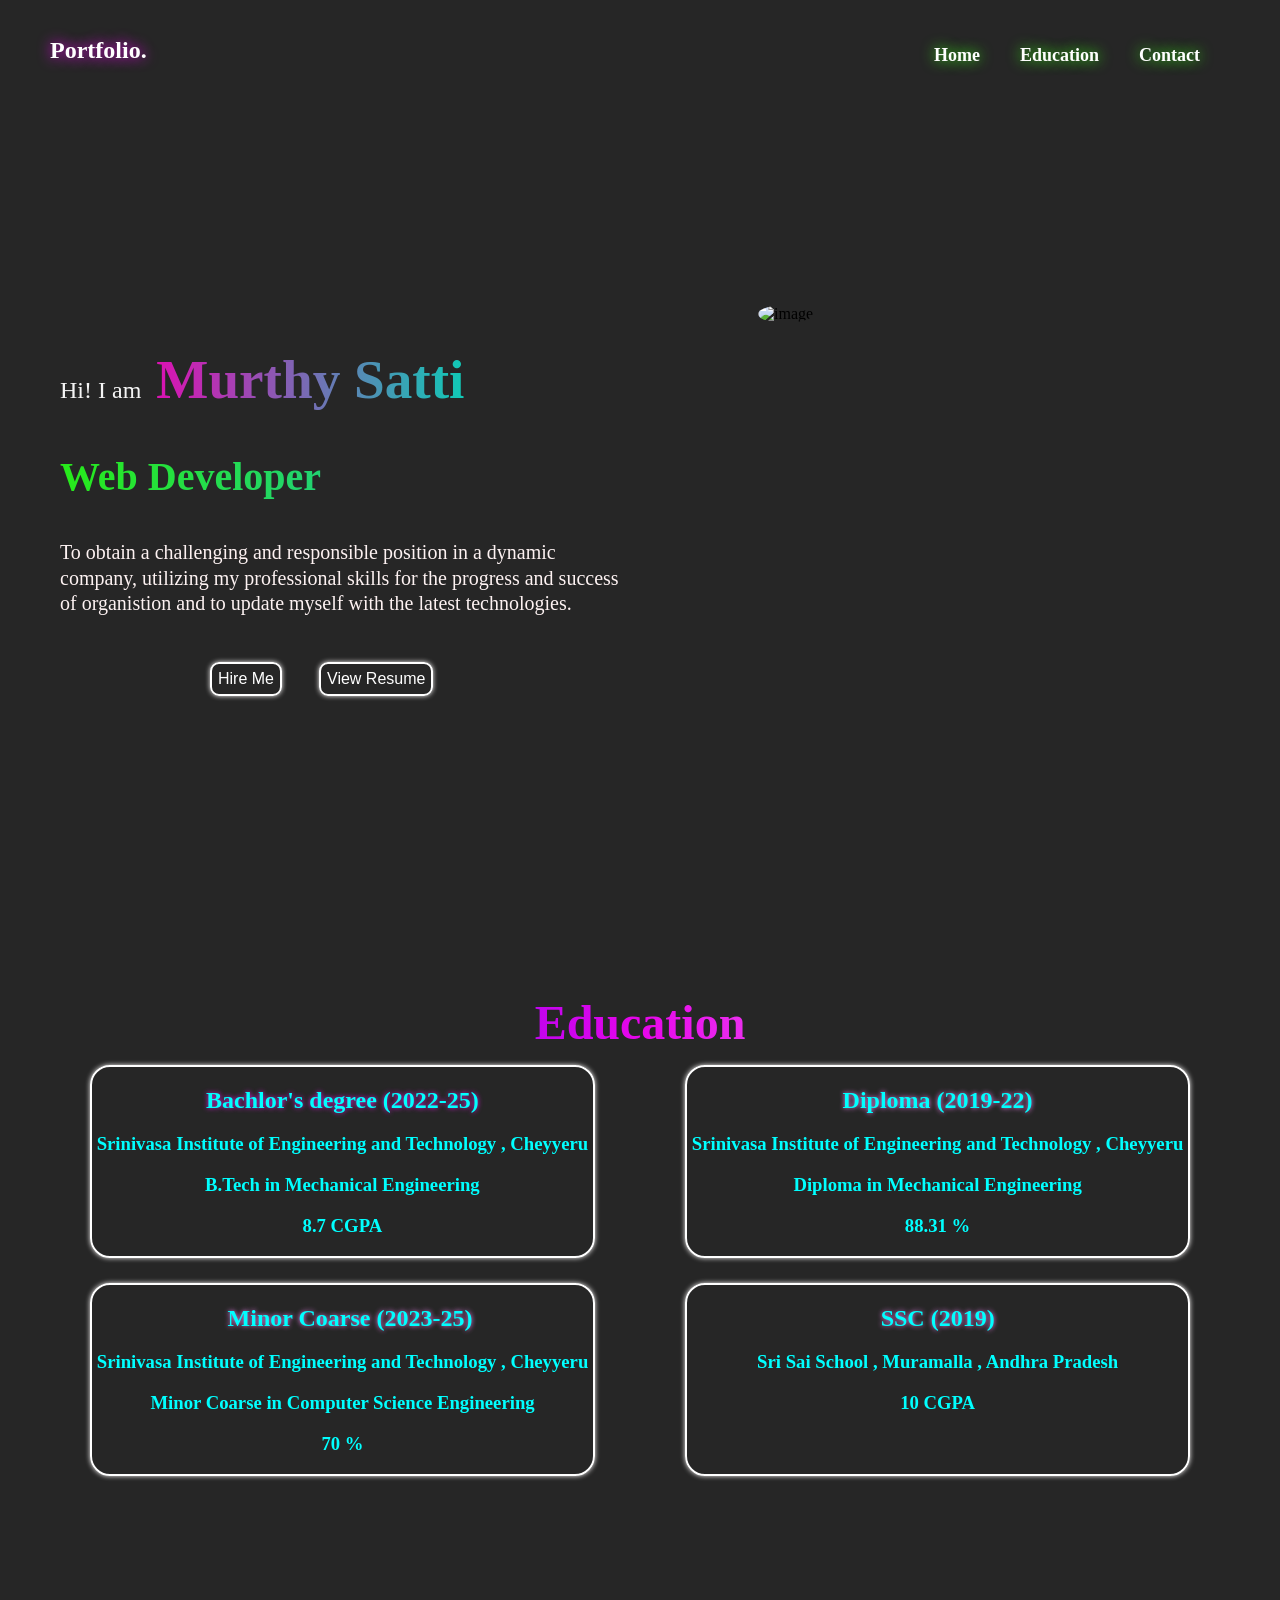
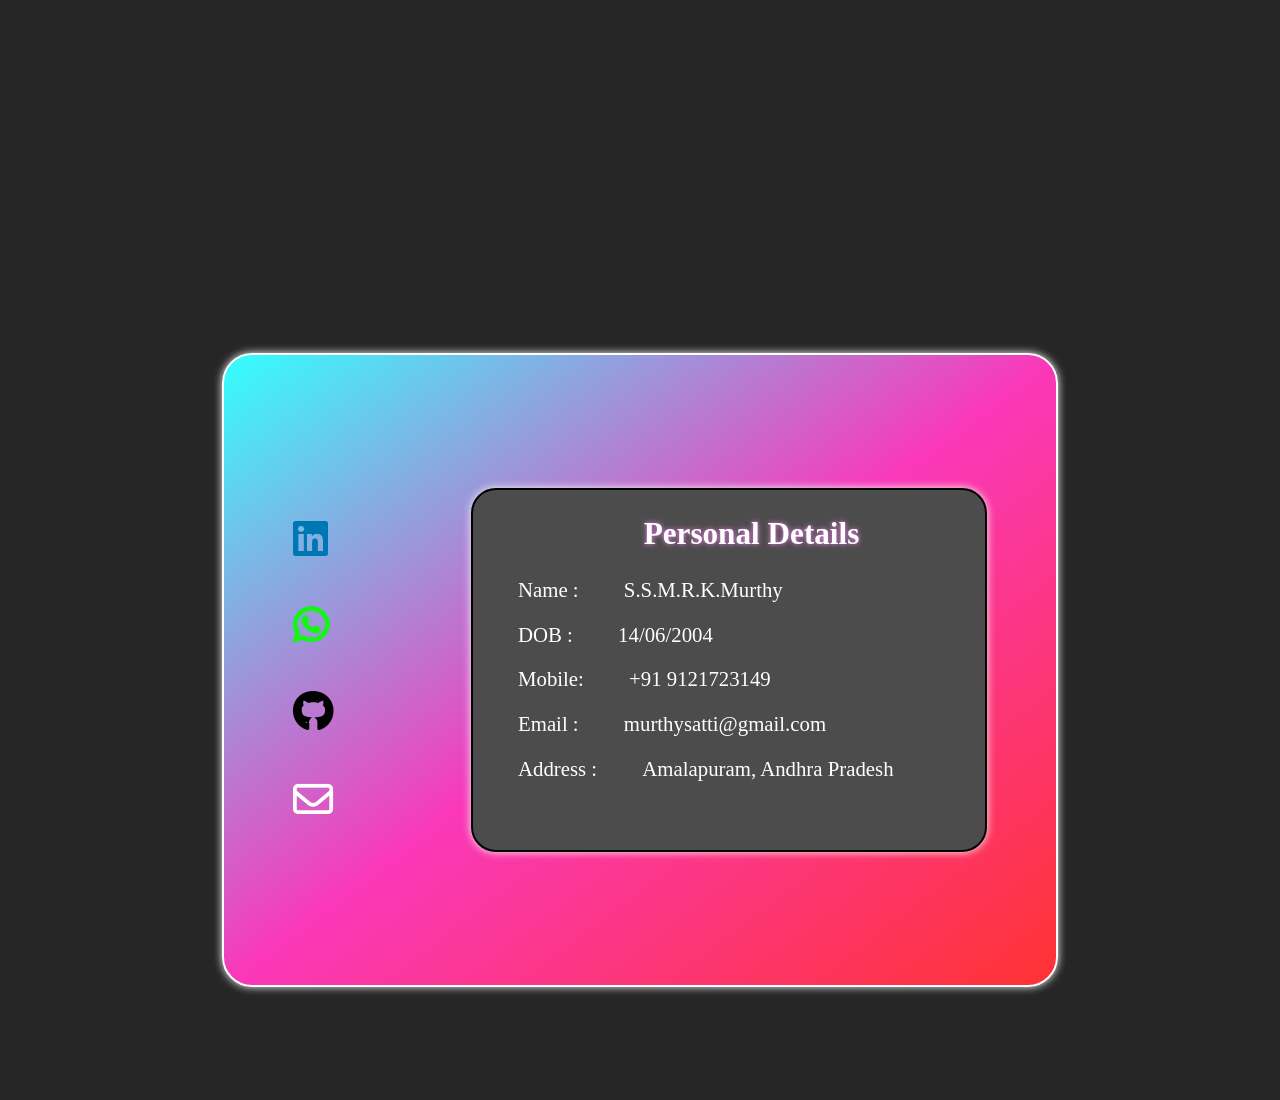
==== index.html @ b403b268 "Add files via upload" ====
<!DOCTYPE html>
<html lang="en">

<head>
    <meta charset="UTF-8">
    <meta name="viewport" content="width=device-width, initial-scale=1.0">
    <title>Document</title>
    <link rel="stylesheet" href="style.css">
    <link rel="stylesheet" href="https://cdnjs.cloudflare.com/ajax/libs/font-awesome/6.7.1/css/all.min.css"
        integrity="sha512-5Hs3dF2AEPkpNAR7UiOHba+lRSJNeM2ECkwxUIxC1Q/FLycGTbNapWXB4tP889k5T5Ju8fs4b1P5z/iB4nMfSQ=="
        crossorigin="anonymous" referrerpolicy="no-referrer" />
</head>

<body>
    <nav>
        <h2 class="logo">Portfolio.</h2>

        <ul id="navlist">
            <li><a href="#home" id="home">Home</a>
            <li><a href="#education" id="education">Education</a>
            <li><a href="#contact" id="contact">Contact</a>

            </li>
        </ul>
        <a href="#" id="sidebar"><i class="fa-solid fa-bars"></i></a>
    </nav>

    <section id="homepage">
        <div class="content">
            <p>Hi! I am <span>Murthy Satti</span></p><br>
            <h3 class="typingeffect">Web Developer</h3>
            <p id="details">To obtain a challenging and responsible position in a dynamic company, utilizing my
                professional skills for the progress and success of organistion and to update myself with the latest
                technologies.
            </p>

            <div class="btn">
                <a href="mailto:murthysatti@gmail.com" target="_blank"><button id="hire">Hire Me</button></a>
                <a href="https://drive.google.com/file/d/1LnG33Sb5CFJCtZgnkNvKtcpm4Jfm54ws/view?usp=drive_link"
                    target="_blank"><button id="view">View Resume</button></a>
            </div>
        </div>
        <div id="redbox">
            <img src="C:\Users\dr himaja\Downloads\01.jpg" alt="image" id="image">

        </div>

    </section>
    <section id="educationpage">
        <div class="educ">
            <div class="education">
                <h1><br>Education</h1>
            </div>
            <div id="sec">
                <div class="firstrow">
                    <div id="btek">
                        <h1>Bachlor's degree (2022-25)</h1>
                        <h3>Srinivasa Institute of Engineering and Technology , Cheyyeru</h3>
                        <h3>B.Tech in Mechanical Engineering</h3>
                        <h3>8.7 CGPA</h3>
                    </div>
                    <div id="dip">
                        <h1>Diploma (2019-22)</h1>
                        <h3>Srinivasa Institute of Engineering and Technology , Cheyyeru</h3>
                        <h3>Diploma in Mechanical Engineering</h3>
                        <h3>88.31 %</h3>

                    </div>
                </div>
                <div class="secondrow">
                    <div id="minor">
                        <h1>Minor Coarse (2023-25)</h1>
                        <h3>Srinivasa Institute of Engineering and Technology , Cheyyeru</h3>
                        <h3>Minor Coarse in Computer Science Engineering</h3>
                        <h3>70 %</h3>

                    </div>
                    <div id="ssc">
                        <h1>SSC (2019)</h1>
                        <h3> Sri Sai School , Muramalla , Andhra Pradesh </h3>
                        <h3>10 CGPA</h3>

                    </div>
                </div>
            </div>
        </div>

    </section>
    <section id="contactpage">
        <div class="lastpage">
            <div class="square">
                <div class="icons">
                    <a href="https://www.linkedin.com/in/murthy-satti-309it/" target="_blank"><i
                            class="fa-brands fa-linkedin" target="_blank"></i></a>
                    <a href="https://wa.me/9121723149" target="_blank"><i class="fa-brands fa-whatsapp"></i></a>
                    <a href="https://github.com/Murthysatti" target="_blank"><i class="fa-brands fa-github"></i></a>
                    <a href="mailto:murthysatti@gmail.com" target="_blank"><i class="fa-regular fa-envelope"></i></a>
                </div>
                <div class="profile">
                    <div id="pro">
                        <h2 id="he">Personal Details</h2>
                        <p>Name : <span id="hi">S.S.M.R.K.Murthy </span></p>
                        <p>DOB : <span id="hi"> 14/06/2004</span></p>
                        <p>Mobile: <span id="hi">+91 9121723149</span></p>
                        <p>Email : <span id="hi">murthysatti@gmail.com</span></p>
                        <p>Address : <span id="hi">Amalapuram, Andhra Pradesh</span></p>

                    </div>

                </div>

            </div>
        </div>
    </section>
    <script src="script.js"> </script>





</body>

</html>
---- style.css ----
body {
    margin: 0;
    padding: 0;
    scroll-behavior: smooth;
    background: hsl(0, 0%, 15%);

}

nav {
    display: flex;
    align-items: center;
    justify-content: space-between;
    background: hsl(0, 0%, 15%);
    position: fixed;
    top: 0;
    width: 100%;
    backdrop-filter: blur(9px);
    z-index: 1000;
    height: 100px;
}

.logo {
    color: white;
    font-weight: bold;
    margin-left: 50px;
    text-shadow: 0px 0px 14px rgb(231, 5, 235);
}

#navlist {
    list-style-type: none;
    display: flex;
    flex-direction: row;
    margin: 30px 60px 20px 0px ;

}
#sidebar{
    display: none;
    color: white;
}

#navlist a {
    color: white;
    text-decoration: none;
    font-size: 18px;
    font-weight: bold;
    padding: 20px;
    text-shadow: 0px 0px 14px rgb(57, 255, 20);
    transition: .3s ease-in-out;

}

#navlist a:hover {
    background-color: hsl(0, 3%, 25%);
    font-size: 21px;
    border-radius: 20px;
}

#navlist a:active {
    background-color: hsl(0, 3%, 35%);
}

/* body*/
#homepage {
    min-height: 100vh;
    display: flex;
    align-items: center;
    justify-content: space-between;
}

.content {
    align-items: center;
    margin: 140px 0 0 60px;
}

.content p {
    font-size: 24px;
    color: whitesmoke;

}

.content span {
    margin-left: 9px;
    font-size: 2.3em;
    font-weight: bold;
    background: linear-gradient(to right, rgb(219, 17, 178), rgb(16, 201, 182));
    background-clip: text;
    color: transparent;
}

.typingeffect {
    margin-top: auto;
    font-size: 2.5rem;
    background: linear-gradient(to right, rgb(39, 234, 25), rgb(27, 185, 216));
    background-clip: text;
    color: transparent;
    white-space: nowrap;
    animation: typing 3s steps(30, end);
    animation-iteration-count: infinite;

}

@keyframes typing {
    from {
        width: 0;
    }

    to {
        width: 100%;
    }
}

.content #details {
    font-size: 20px;
    color: rgb(253, 242, 242);
    max-width: 35rem;
    margin: 0 0 25px 0;
    line-height: 1.6rem;
}

.btn button {
    margin: 20px 20px 20px 150px;
    border: 2px solid;
    border-radius: 9px;
    padding: .8rem, 1.5rem;
    padding: 6px;
    background: transparent;
    color: white;
}

#hire {
    box-shadow: 0px 0px 5px rgb(247, 245, 245);
    font-size: 16px;
    cursor: pointer;
    transition: .4s ease-in-out;
}

#view {
    box-shadow: 0px 0px 5px rgb(245, 243, 243);
    font-size: 16px;
    margin-left: 13px;
    cursor: pointer;
    transition: .4s ease-in-out;

}

#hire:hover {
    font-size: 18px;
    background: linear-gradient(to right, hsl(200, 60%, 50%), rgb(19, 240, 19));
    color: black;
    box-shadow: 0px 0px 15px rgb(245, 243, 243);

}

#view:hover {
    font-size: 18px;
    background: linear-gradient(to right, hsl(200, 60%, 50%), rgb(19, 240, 19));
    color: black;
    box-shadow: 0px 0px 15px rgb(245, 243, 243);
}

#redbox {
    width: 330px;
    height: 330px;
    border-radius: 50%;
    margin: 40px 15vw 0 5vw;

}

#image {
    width: 100%;
    height: 100%;
    border-radius: 50%;
    overflow: hidden;
    object-fit: cover;
    object-position: center -20px;
    animation-name: glow;
    animation-duration: 3s;
    animation-iteration-count: infinite;
}

@keyframes glow {
    0% {
        box-shadow: 0px 0px 15px 3px rgb(235, 5, 5);
    }

    20% {
        box-shadow: 0px 0px 15px 3px cyan;
    }

    40% {
        box-shadow: 0px 0px 15px 3px rgb(65, 12, 241);
    }

    60% {
        box-shadow: 0px 0px 15px 3px rgb(57, 255, 20);
    }

    80% {
        box-shadow: 0px 0px 15px 3px rgb(255, 255, 50);
    }

    100% {
        box-shadow: 0px 0px 15px 3px rgb(231, 5, 235);

    }
}

/* second page - education*/

.educ {
    height: 100vh;
}

.education {
    font-size: 2em;
    display: flex;
    justify-content: center;
    background: linear-gradient(to right, blue, rgb(231, 5, 235), white);
    background-clip: text;
    color: transparent;
}

.firstrow {
    margin-top: -25px;
    display: flex;
    justify-content: space-evenly;
}

#btek {
    border: 2px solid white;
    background: transparent;
    border-radius: 20px;
    padding: 0px 5px 0px 5px;
    color: aqua;
    display: inline-block;
    text-align: center;
    box-shadow: 0px 0px 5px rgb(247, 245, 245);
    transition: .3s ease-in-out;

}

#btek h1 {
    text-shadow: 0px 0px 5px rgb(218, 26, 218);
}

#btek:hover {
    border-color: rgb(255, 255, 50);
    font-size: 1.02rem;
    margin-left: 15px;
}

#dip {
    border: 2px solid white;
    background: transparent;
    border-radius: 20px;
    padding: 0px 5px 0px 5px;
    color: aqua;
    display: inline-block;
    text-align: center;
    box-shadow: 0px 0px 5px rgb(247, 245, 245);
    transition: .3s ease-in-out;

}

#dip h1 {
    text-shadow: 0px 0px 5px violet;
}

#dip:hover {
    border-color: rgb(255, 255, 50);
    font-size: 1.02rem;
    margin-left: 15px;
}

.secondrow {
    display: flex;
    justify-content: space-evenly;
    margin-top: 25px;

}

#minor {
    border: 2px solid white;
    background: transparent;
    border-radius: 20px;
    padding: 0px 5px 0px 5px;
    color: aqua;
    display: inline-block;
    text-align: center;
    box-shadow: 0px 0px 5px rgb(247, 245, 245);
    transition: .3s ease-in-out;

}

#minor h1 {
    text-shadow: 0px 0px 5px violet;
    margin-left: 15px;
}

#minor:hover {
    border-color: rgb(255, 255, 50);
    font-size: 1.02rem;
}

#ssc {
    border: 2px solid white;
    background: transparent;
    border-radius: 20px;
    padding: 0px 70px 0px 70px;
    color: aqua;
    display: inline-block;
    text-align: center;
    box-shadow: 0px 0px 5px rgb(247, 245, 245);
    transition: .3s ease-in-out;

}

#ssc h1 {
    text-shadow: 0px 0px 5px violet;
}

#ssc:hover {
    border-color: rgb(255, 255, 50);
    font-size: 1.02rem;
    margin-left: 15px;
}

/* third page - contact*/
.lastpage {
    min-height: 100vh;
    display: flex;
    justify-content: center;
    align-items: center;
}

.square {
    margin-top: 40px;
    height: 70vh;
    width: 65vw;
    border: 2px solid white;
    border-radius: 30px;
    background: linear-gradient(to top left, hsl(0, 100%, 60%), hsl(320, 95%, 60%), hsl(180, 100%, 60%));
    box-shadow: 0px 0px 9px rgb(247, 245, 245);
    display: flex;
    justify-content: space-around;
    align-items: center;
}

.icons {
    font-size: 2.5em;
    display: flex;
    flex-direction: column;
    gap: 2.5rem;
    text-decoration: none;
}

.fa-brands.fa-linkedin {
    color: #0077B5;

}

.fa-brands.fa-whatsapp {
    color: rgb(18, 247, 18);
    font-weight: bold;
}

.fa-brands.fa-github {
    color: black;
    font-weight: bold;

}

.fa-regular.fa-envelope {
    color: white;

}

.icons :hover {
    cursor: pointer;
    font-size: 3rem;
    transition: .3s ease-in-out;

}

.square .profile {
    height: 60vh;
    width: 40vw;
    border: 2px solid black;
    border-radius: 25px;
    background: hsl(0, 1%, 30%);
    box-shadow: 0px 0px 9px rgb(247, 245, 245);
}

.profile #pro {
    color: rgb(255, 255, 255);
    display: block;
    margin-left: 45px;
    font-size: 1.3rem;
    font-weight: 500;
}

#he {
    text-align: center;
    display: flex;
    justify-content: center;
    align-items: center;

    text-shadow: 0px 0px 5px violet;
}

#hi {
    margin-left: 40px;
}
/* media queries of size below 968px */
@media(max-width : 968px) {

    /*first page*/

    #navlist {
        display: none;
        overflow: visible;
        margin-top: 35vh;
        transform: translateX(30vw);
        background: hsl(0, 0%, 15%);
        border-radius: 25px;

    }
    #navlist li{
        margin: 20px;
        padding: 20px;
    }
    #navlist a {
    font-size: 2em;
    }
    #navlist a:hover {
        background-color: hsl(0, 3%, 25%);
        font-size: 2em;
        border-radius: 20px;
    }
    #sidebar{
        display: inline-block;
        font-size: 2em;
         margin-right: 10vw;
    }

    .content p {
        font-size: 2em;
    }
    #homepage {
        height: auto;
        flex-direction: column-reverse;
        justify-content: space-around;

    }
    .content span {
        font-size: 2em;
    }
    #redbox {
        width: 300px;
        height: 300px;
    }

    .btn button {
        margin: 20px;
    }

    .content {
        margin: -200px 0px 0px 35px;
    }

    /*second page*/
    .education {
        font-size: 2em;
        transform: translateY(20px);
    }

    .educ {
        height: auto;
        font-size: 14px;
        min-height:100vh ;
    }
    .firstrow{
        display: flex;
        flex-wrap: wrap;
    }
    .secondrow{
        display: flex;
        flex-wrap: wrap;
        justify-content: center;
    }
    #btek {
        margin: 30px;
        padding: 20px;
    }
    #dip {
        padding: 20px;
    }
    #minor {
        padding: 20px;
    }
    #ssc {
        margin: 30px;
    }

}
/*another media query*/
@media(max-width : 600px) {

    /*first page*/
    #navlist {
        display: none;
        overflow: visible;
        margin-top: 25vh;
        transform: translateX(13vw);
        background: hsl(0, 0%, 15%);
        border-radius: 20px;

    }
    #navlist li{
        margin: 15px;
        padding: 15px;
    }
    #navlist a {
    font-size: 1.5em;
    }
    #navlist a:hover {
        background-color: hsl(0, 3%, 25%);
        font-size: 1.5em;
        border-radius: 20px;
    }
    #sidebar{
        margin-right: 35px;

    }

    .content p {
        font-size:18 px;
    }

    .content #details {
        margin-right: 18px;
        font-size:18px ;
    }
    .content span {
        font-size: 1.6em;
    }
    #homepage {
        height: auto;
        flex-direction: column-reverse;
        justify-content: space-around;
    }
    #redbox {
        width: 220px;
        height: 220px;
    }

    .btn button {
        margin: 20px;
    }

    .content {
        margin: -200px 0px 0px 35px;
    }

    /*second page*/
    .education {
        font-size: 1.3em;
        margin-bottom: 20px;
    }

    .educ {
        height: auto;
        font-size: 14px;
        min-height:100vh ;
    }
    .firstrow{
        display: flex;
        flex-wrap: wrap;
    }
    .secondrow{
        display: flex;
        flex-wrap: wrap;
        justify-content: center;
    }
    #btek {
        margin: 30px;
        padding: 5px;
    }
    #dip {
        padding: 5px;
    }
    #minor {
        padding: 5px;
    }
    #ssc {
        margin: 30px;
        padding: 0px 60px 0px 60px;
    }
}
    /*third page*/
  @media(max-width:800px){  
    .square {
        width: 80vw;
        height: 70vh;
        flex-direction: column-reverse;
    }

    .icons {
        font-size: 2.5em;
        flex-direction: row;
    }

    .square .profile {
        height: 40vh;
        width: 65vw;
        overflow: hidden;

    }

    .profile #pro {
        font-size: 20px;
    }
}
/* for height */
@media (min-height :760px){
    .square .profile{
        height: 45vh;
        overflow: hidden;
    }
}
@media (min-height :900px){
    .square .profile{
        height: 40vh;
    }
}
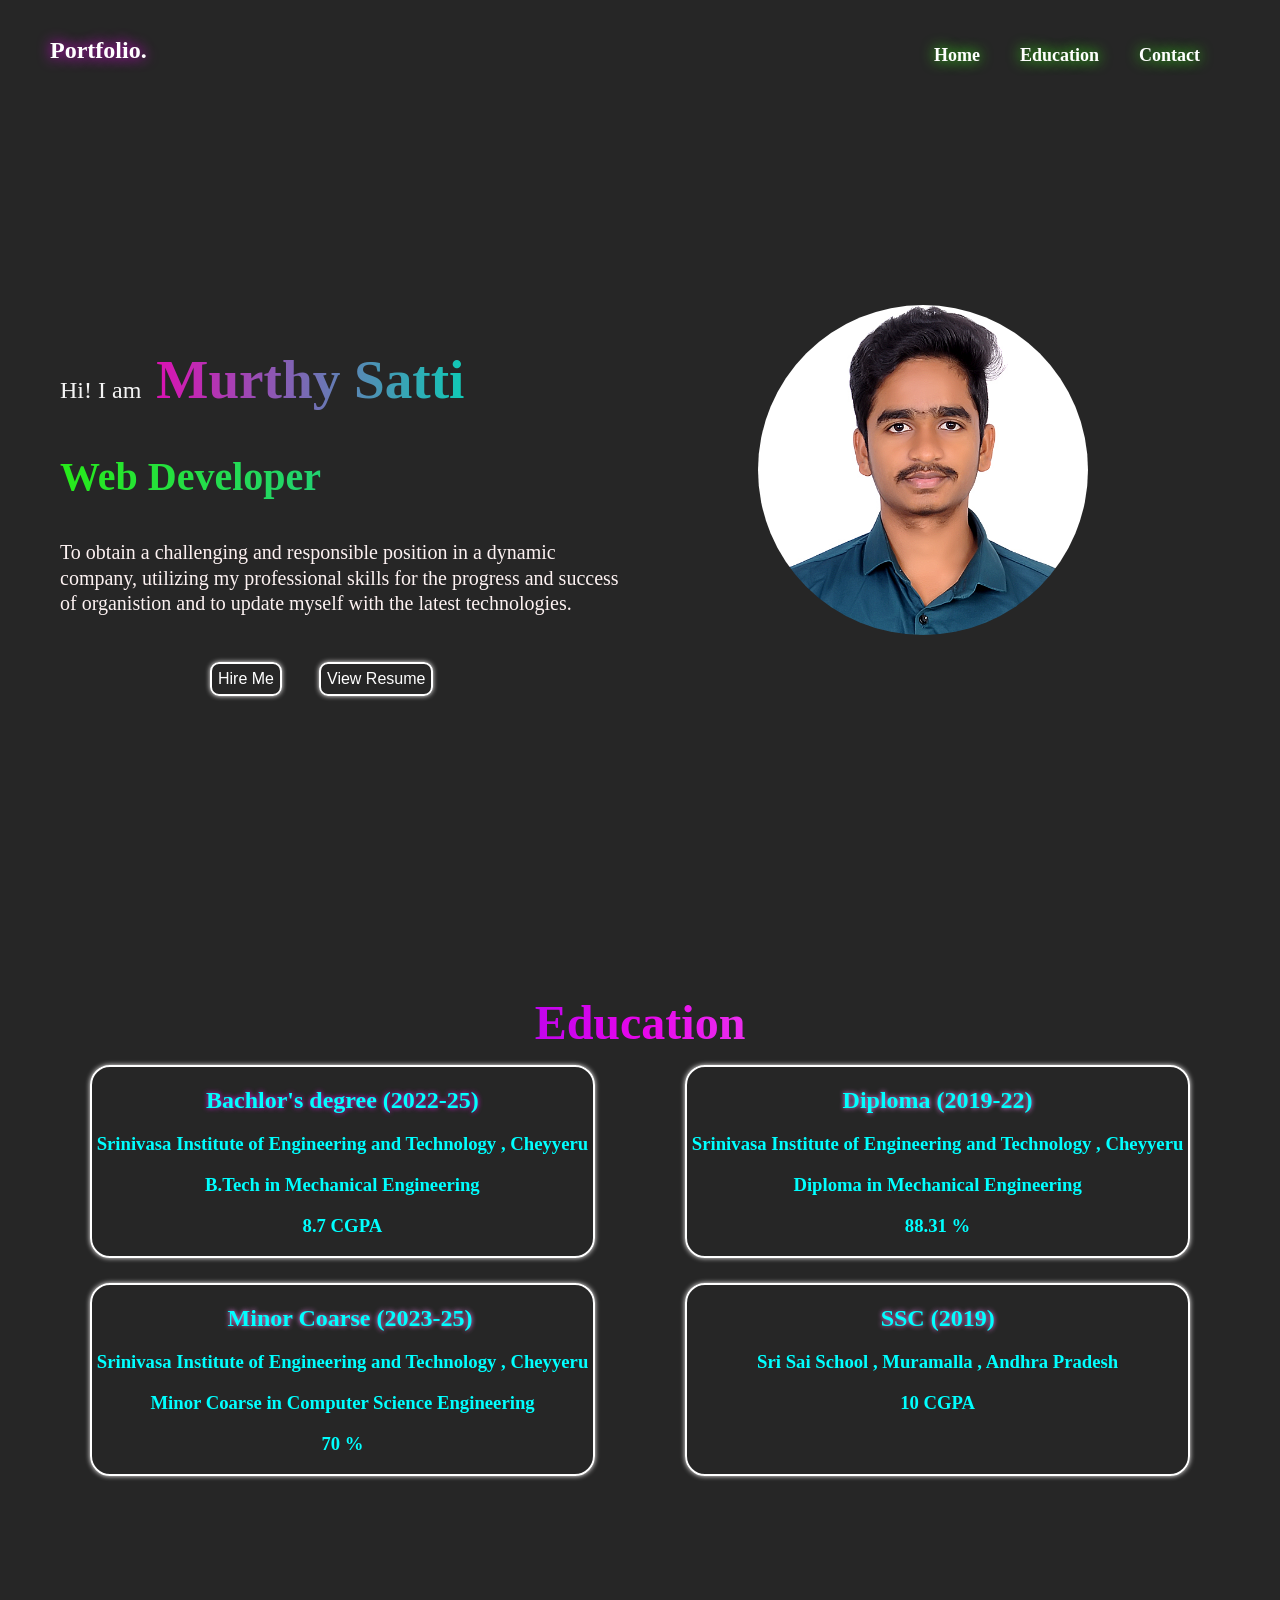
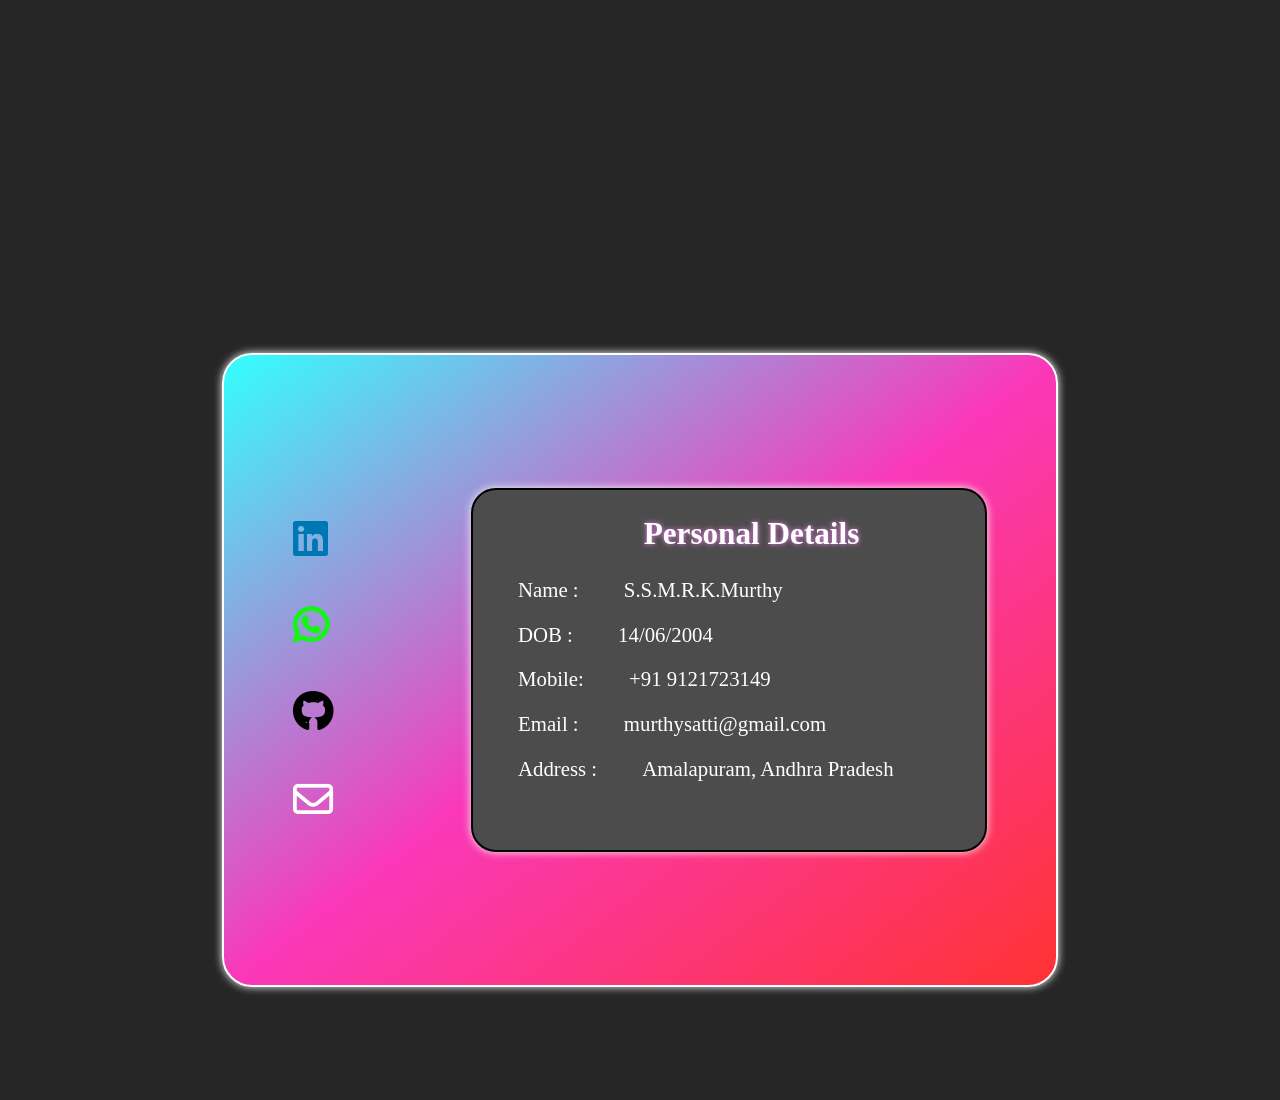
==== commit 72891f3b: "Update index.html" ====
--- a/index.html
+++ b/index.html
@@ -41,7 +41,7 @@
             </div>
         </div>
         <div id="redbox">
-            <img src="C:\Users\dr himaja\Downloads\01.jpg" alt="image" id="image">
+            <img src="01.jpg" alt="image" id="image">
 
         </div>
 
@@ -120,4 +120,4 @@
 
 </body>
 
-</html>+</html>
--- a/style.css
+++ b/style.css
@@ -145,7 +145,7 @@
 
 #hire:hover {
     font-size: 18px;
-    background: linear-gradient(to right, hsl(200, 60%, 50%), rgb(19, 240, 19));
+    background: linear-gradient(to right, hsl(315, 94%, 58%), rgb(215, 16, 215));
     color: black;
     box-shadow: 0px 0px 15px rgb(245, 243, 243);
 
@@ -153,7 +153,7 @@
 
 #view:hover {
     font-size: 18px;
-    background: linear-gradient(to right, hsl(200, 60%, 50%), rgb(19, 240, 19));
+    background: linear-gradient(to right, hsl(315, 94%, 58%), rgb(215, 16, 215));
     color: black;
     box-shadow: 0px 0px 15px rgb(245, 243, 243);
 }
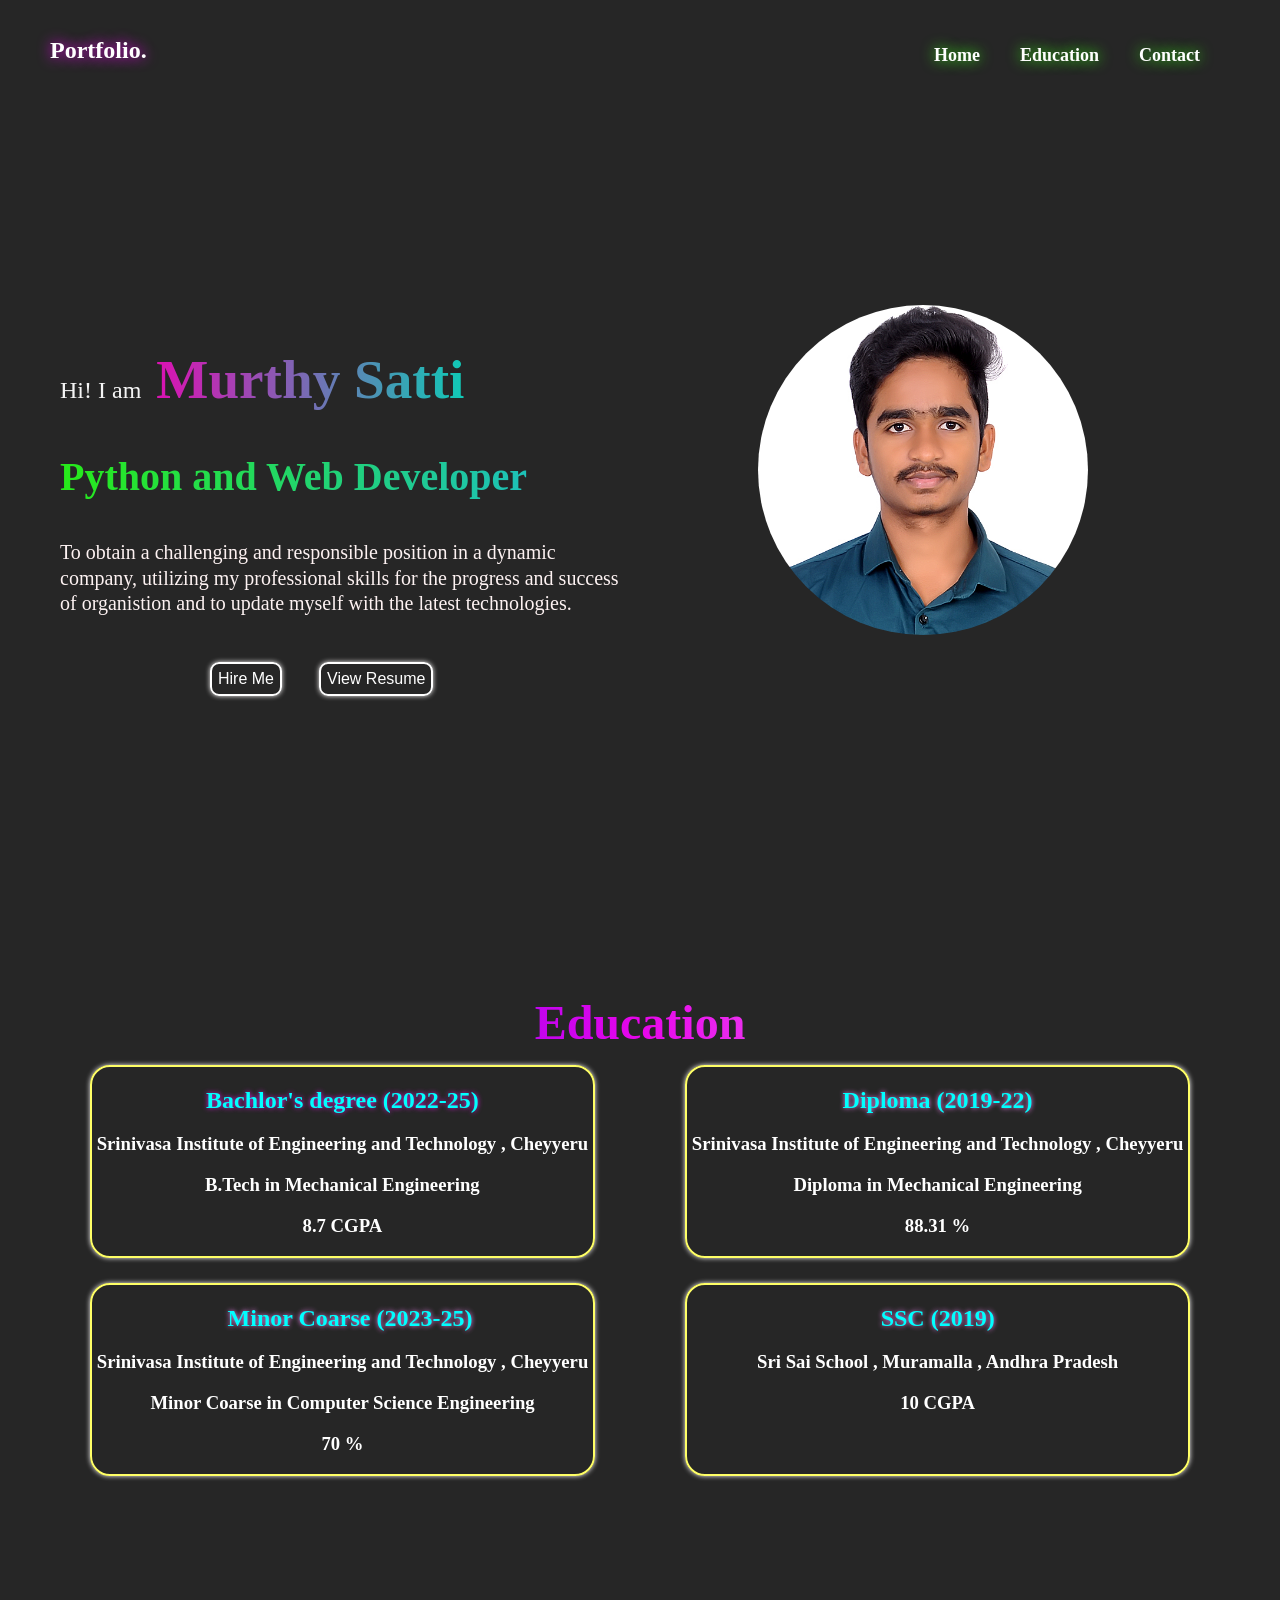
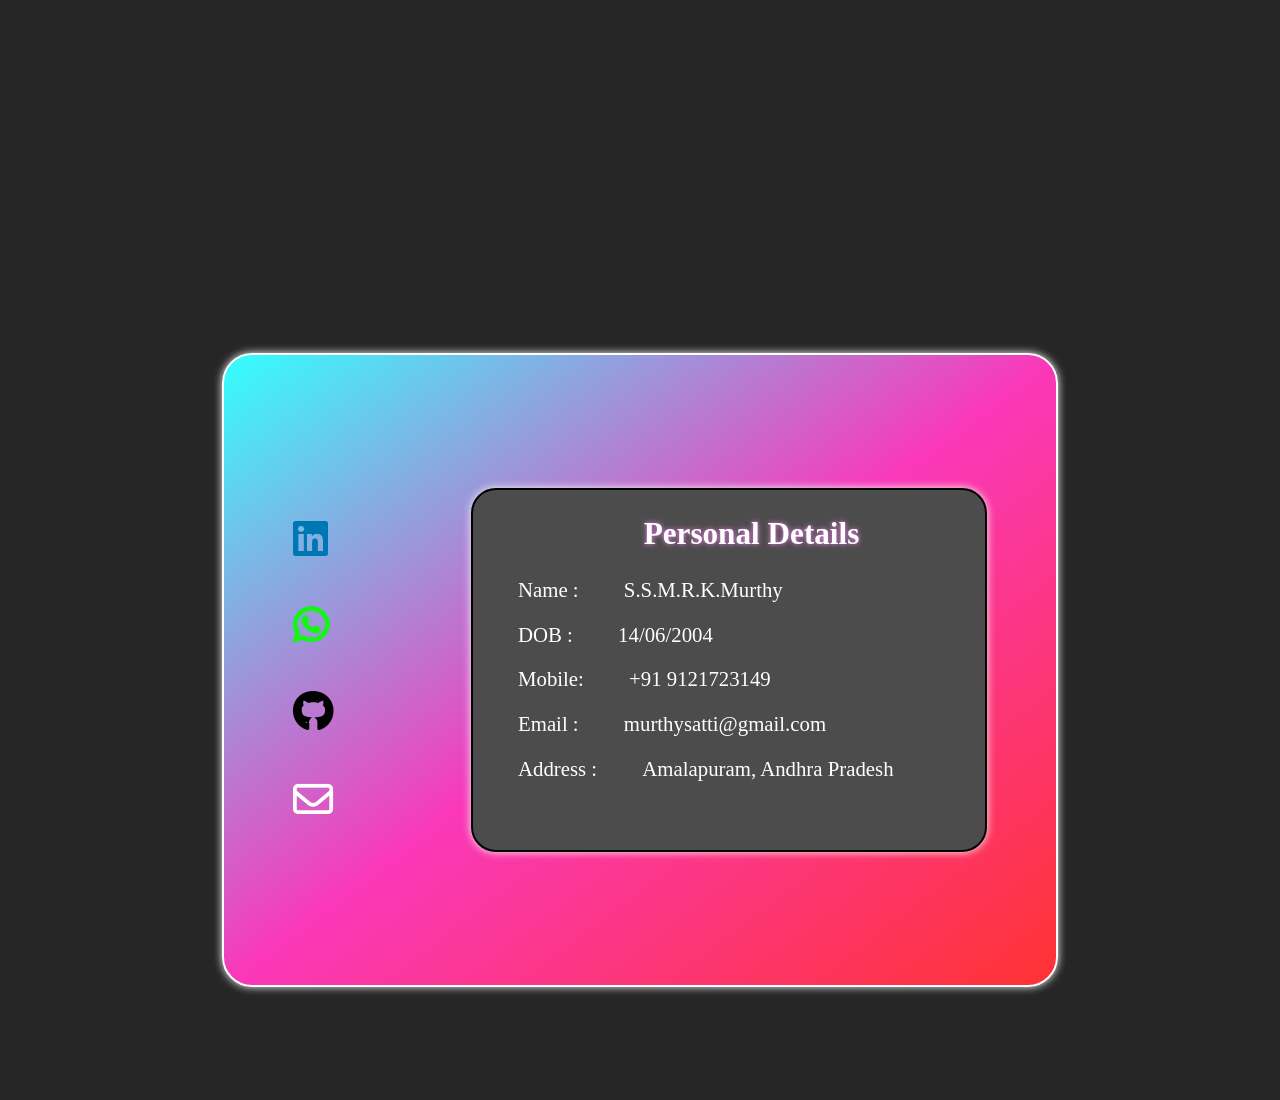
==== commit 61198f81: "Update index.html" ====
--- a/index.html
+++ b/index.html
@@ -28,7 +28,7 @@
     <section id="homepage">
         <div class="content">
             <p>Hi! I am <span>Murthy Satti</span></p><br>
-            <h3 class="typingeffect">Web Developer</h3>
+            <h3 class="typingeffect">Python and Web Developer</h3>
             <p id="details">To obtain a challenging and responsible position in a dynamic company, utilizing my
                 professional skills for the progress and success of organistion and to update myself with the latest
                 technologies.
@@ -36,7 +36,7 @@
 
             <div class="btn">
                 <a href="mailto:murthysatti@gmail.com" target="_blank"><button id="hire">Hire Me</button></a>
-                <a href="https://drive.google.com/file/d/1LnG33Sb5CFJCtZgnkNvKtcpm4Jfm54ws/view?usp=drive_link"
+                <a href="https://drive.google.com/file/d/1MPiwI_PZn7mBp0c8FIi_CEIMiF6ncq5O/view?usp=drive_link"
                     target="_blank"><button id="view">View Resume</button></a>
             </div>
         </div>
--- a/style.css
+++ b/style.css
@@ -5,7 +5,6 @@
     background: hsl(0, 0%, 15%);
 
 }
-
 nav {
     display: flex;
     align-items: center;
@@ -145,7 +144,7 @@
 
 #hire:hover {
     font-size: 18px;
-    background: linear-gradient(to right, hsl(315, 94%, 58%), rgb(215, 16, 215));
+    background: linear-gradient(to right, hsl(315, 84%, 61%), rgb(215, 16, 215));
     color: black;
     box-shadow: 0px 0px 15px rgb(245, 243, 243);
 
@@ -153,7 +152,7 @@
 
 #view:hover {
     font-size: 18px;
-    background: linear-gradient(to right, hsl(315, 94%, 58%), rgb(215, 16, 215));
+    background: linear-gradient(to right, hsl(315, 84%, 61%), rgb(215, 16, 215));
     color: black;
     box-shadow: 0px 0px 15px rgb(245, 243, 243);
 }
@@ -227,11 +226,11 @@
 }
 
 #btek {
-    border: 2px solid white;
+    border: 2px solid hsl(60, 100%, 70%);
     background: transparent;
     border-radius: 20px;
     padding: 0px 5px 0px 5px;
-    color: aqua;
+    color: white;
     display: inline-block;
     text-align: center;
     box-shadow: 0px 0px 5px rgb(247, 245, 245);
@@ -240,21 +239,22 @@
 }
 
 #btek h1 {
+    color: aqua;
     text-shadow: 0px 0px 5px rgb(218, 26, 218);
 }
 
 #btek:hover {
-    border-color: rgb(255, 255, 50);
+     border-color: yellow;
     font-size: 1.02rem;
     margin-left: 15px;
 }
 
 #dip {
-    border: 2px solid white;
+    border: 2px solid hsl(60, 100%, 70%);
     background: transparent;
     border-radius: 20px;
     padding: 0px 5px 0px 5px;
-    color: aqua;
+    color: white;
     display: inline-block;
     text-align: center;
     box-shadow: 0px 0px 5px rgb(247, 245, 245);
@@ -263,11 +263,12 @@
 }
 
 #dip h1 {
+    color: aqua;
     text-shadow: 0px 0px 5px violet;
 }
 
 #dip:hover {
-    border-color: rgb(255, 255, 50);
+    border-color: yellow;
     font-size: 1.02rem;
     margin-left: 15px;
 }
@@ -280,11 +281,11 @@
 }
 
 #minor {
-    border: 2px solid white;
+    border: 2px solid hsl(60, 100%, 70%);
     background: transparent;
     border-radius: 20px;
     padding: 0px 5px 0px 5px;
-    color: aqua;
+    color: white;
     display: inline-block;
     text-align: center;
     box-shadow: 0px 0px 5px rgb(247, 245, 245);
@@ -293,21 +294,22 @@
 }
 
 #minor h1 {
+    color:aqua;
     text-shadow: 0px 0px 5px violet;
     margin-left: 15px;
 }
 
 #minor:hover {
-    border-color: rgb(255, 255, 50);
+    border-color: yellow;
     font-size: 1.02rem;
 }
 
 #ssc {
-    border: 2px solid white;
+    border: 2px solid hsl(60, 100%, 70%);
     background: transparent;
     border-radius: 20px;
     padding: 0px 70px 0px 70px;
-    color: aqua;
+    color: white;
     display: inline-block;
     text-align: center;
     box-shadow: 0px 0px 5px rgb(247, 245, 245);
@@ -316,11 +318,12 @@
 }
 
 #ssc h1 {
+     color:aqua;
     text-shadow: 0px 0px 5px violet;
 }
 
 #ssc:hover {
-    border-color: rgb(255, 255, 50);
+    border-color: yellow;
     font-size: 1.02rem;
     margin-left: 15px;
 }
@@ -419,15 +422,17 @@
     #navlist {
         display: none;
         overflow: visible;
-        margin-top: 35vh;
-        transform: translateX(30vw);
         background: hsl(0, 0%, 15%);
         border-radius: 25px;
+        position: fixed;
+        right: 6%;
+        top: 5%;
 
     }
     #navlist li{
-        margin: 20px;
-        padding: 20px;
+        margin: 0 ;
+        padding: 20px 5px 20px 5px ;
+        gap: 30px;
     }
     #navlist a {
     font-size: 2em;
@@ -440,7 +445,8 @@
     #sidebar{
         display: inline-block;
         font-size: 2em;
-         margin-right: 10vw;
+        position: fixed;
+        right: 5%;
     }
 
     .content p {
@@ -458,6 +464,7 @@
     #redbox {
         width: 300px;
         height: 300px;
+        transform: translateY(10vh);
     }
 
     .btn button {
@@ -465,7 +472,7 @@
     }
 
     .content {
-        margin: -200px 0px 0px 35px;
+        margin: 5vh 0px 0px 35px;
     }
 
     /*second page*/
@@ -486,7 +493,6 @@
     .secondrow{
         display: flex;
         flex-wrap: wrap;
-        justify-content: center;
     }
     #btek {
         margin: 30px;
@@ -510,15 +516,19 @@
     #navlist {
         display: none;
         overflow: visible;
-        margin-top: 25vh;
-        transform: translateX(13vw);
         background: hsl(0, 0%, 15%);
         border-radius: 20px;
+        position: fixed;
+        right: 6%;
+        top: 5%;
+
 
     }
     #navlist li{
         margin: 15px;
-        padding: 15px;
+        padding: 15px 0px ;
+        gap: 25px;
+
     }
     #navlist a {
     font-size: 1.5em;
@@ -529,7 +539,8 @@
         border-radius: 20px;
     }
     #sidebar{
-        margin-right: 35px;
+        position: fixed;
+        right: 5%;
 
     }
 
@@ -559,7 +570,7 @@
     }
 
     .content {
-        margin: -200px 0px 0px 35px;
+        margin: 10vh 0px 0px 35px;
     }
 
     /*second page*/
@@ -632,4 +643,138 @@
     .square .profile{
         height: 40vh;
     }
-}+}
+/* for mobiles */
+@media (max-width :440px){
+    /*first page*/
+    .logo{
+        margin-left: 20px;
+    }
+    #navlist {
+        display: none;
+        overflow: visible;
+        background: hsl(0, 0%, 15%);
+        border-radius: 20px;
+        transform: translateX(3vw);
+        transform: translateY(5vh);
+
+
+    }
+    #navlist li{
+        margin: 0;
+        padding: 20px 0px 20px 0px;
+        gap: 20px;
+
+    }
+    #navlist a {
+    font-size: 1.2em;
+    }
+    #navlist a:hover {
+        background-color: hsl(0, 3%, 25%);
+        font-size: 1.3em;
+        border-radius: 20px;
+    }
+    #sidebar{
+        margin-right: 40px;
+        position: fixed;
+        right: 3%;
+        
+
+    }
+
+    .content p {
+        font-size: 20px;
+        margin-top: 40px;
+    }
+    .content span{
+        font-size: 2.2em ;
+    }
+    .typingeffect{
+        font-size:1.8rem;
+    }
+    .content #details {
+        margin-right: 18px;
+        font-size:17px ;
+    }
+    .content span {
+        font-size: 2em;
+    }
+    #homepage {
+        height: auto;
+        flex-direction: column-reverse;
+        justify-content: space-around;
+    }
+    #redbox {
+        width: 200px;
+        height: 200px;
+    }
+
+    .btn button {
+        margin: 20px;
+        transform: translateX(50px);
+    }
+    .content {
+        margin: 5vh 0px 0px 35px;
+    }
+
+    /*second page*/
+    .education {
+        font-size: 1.3em;
+        margin-bottom: 20px;
+    }
+
+    .educ {
+        height: auto;
+        font-size: 14px;
+        min-height:100vh ;
+    }
+    .firstrow{
+        display: flex;
+        flex-wrap: wrap;
+    
+    }
+    .secondrow{
+        display: flex;
+        flex-wrap: wrap;
+    }
+    #btek ,#dip,#minor,#ssc{
+        padding: 5px;
+        width: 290px;    }
+    #btek h3 {
+        font-size: 14px;
+    }
+    #dip h3 {
+        font-size: 14px;
+    }
+    #minor h3 {
+        font-size: 14px;
+    }
+    #ssc h3 {
+        font-size: 14px;
+    }
+}
+    /*third page*/
+  @media(max-width:800px){  
+    .square {
+        width: 95vw;
+        height: 40vh;
+        flex-direction: column-reverse;
+    }
+
+    .icons {
+        font-size: 1.6em;
+        flex-direction: row;
+    }
+    .icons :hover{
+        font-size:1.9em;
+    }
+
+    .square .profile {
+        height: 30vh;
+        width: 80vw;
+        overflow: hidden;
+    }
+    .profile #pro {
+        font-size: 13px;
+    }
+}
